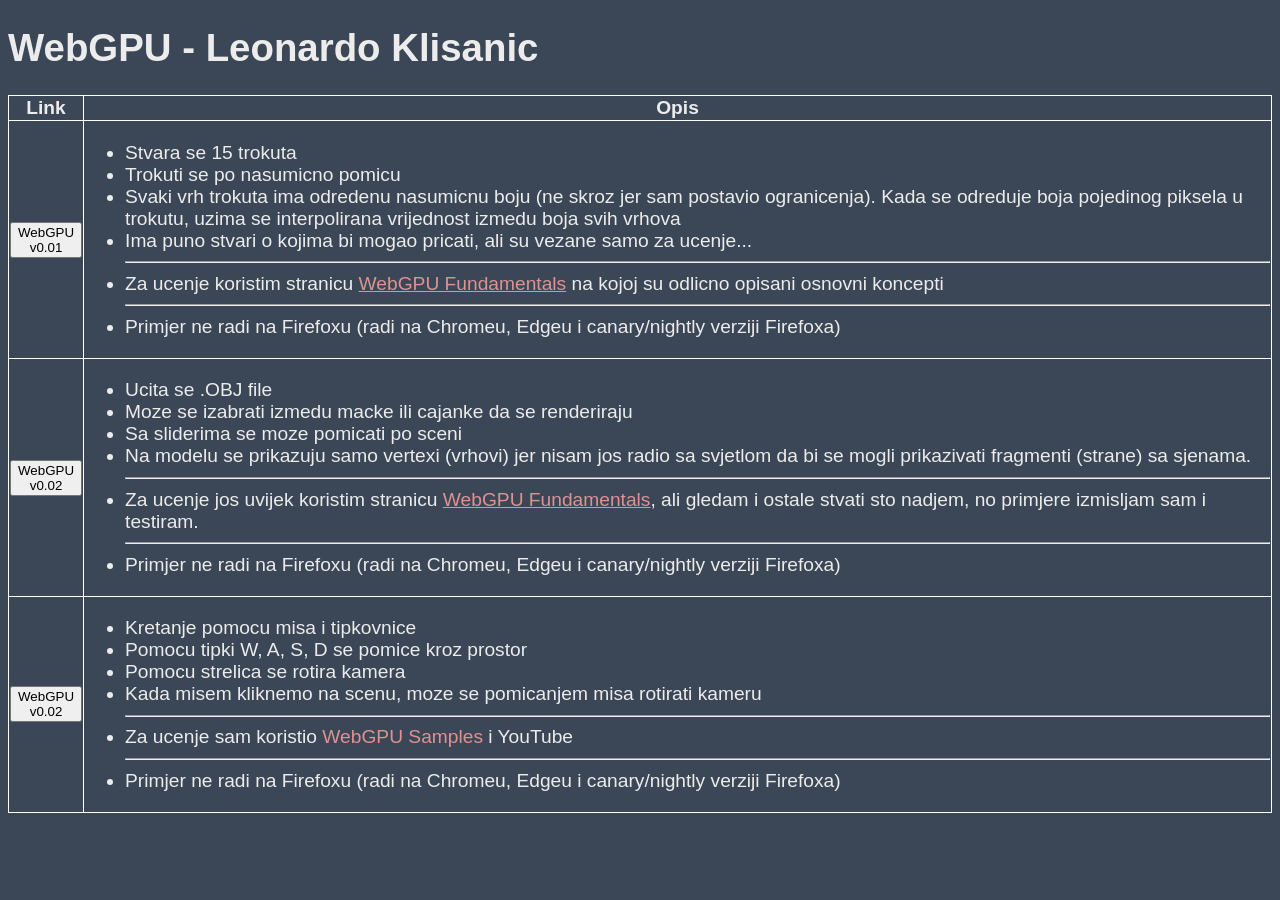
==== index.html @ 35ad5247 "Napravljeno okretanje kamere i kretanje u prostoru" ====
<!DOCTYPE html>
<html lang="en">

<head>
    <meta charset="UTF-8">
    <meta name="viewport" content="width=device-width, initial-scale=1.0">
    <title>WebGPU</title>
    <style>
        body {
            font-family: 'Segoe UI', Tahoma, Geneva, Verdana, sans-serif;
            font-size: larger;
            color: rgb(236, 236, 236);
            background-color: rgb(59, 71, 86);
        }
        table {
            border-collapse: collapse;
        }

        th,
        td {
            border: 1px solid white;
        }
        td:nth-child(2) {
            width: 100%;
        }
        a {
            text-decoration: none;
            color: rgb(222, 146, 146);
        }
    </style>
</head>

<body>
    <h1>WebGPU - Leonardo Klisanic</h1>
    <table>
        <tr>
            <th>Link </th>
            <th>Opis</th>
        </tr>
        <tr>
            <td><a href="dist/index.html"><button>WebGPU v0.01</button></a></td>
            <td>
                <ul>
                    <li>Stvara se 15 trokuta</li>
                    <li>Trokuti se po nasumicno pomicu</li>
                    <li>Svaki vrh trokuta ima odredenu nasumicnu boju (ne skroz jer sam postavio ogranicenja). Kada se odreduje boja pojedinog piksela u trokutu, uzima se interpolirana vrijednost izmedu boja svih vrhova</li>
                    <li>Ima puno stvari o kojima bi mogao pricati, ali su vezane samo za ucenje...</li>
                    <hr>
                    <li>Za ucenje koristim stranicu <a href="https://webgpufundamentals.org/" target="_blank"><u>WebGPU Fundamentals</u></a> na kojoj su odlicno opisani osnovni koncepti</li>
                    <hr>
                    <li>Primjer ne radi na Firefoxu (radi na Chromeu, Edgeu i canary/nightly verziji Firefoxa)</li>
                </ul>
            </td>
        </tr>
        <tr>
            <td><a href="dist_v2/index.html"><button>WebGPU v0.02</button></a></td>
            <td>
                <ul>
                    <li>Ucita se .OBJ file</li>
                    <li>Moze se izabrati izmedu macke ili cajanke da se renderiraju</li>
                    <li>Sa sliderima se moze pomicati po sceni</li>
                    <li>Na modelu se prikazuju samo vertexi (vrhovi) jer nisam jos radio sa svjetlom da bi se mogli prikazivati fragmenti (strane) sa sjenama.</li>
                    <hr>
                    <li>Za ucenje jos uvijek koristim stranicu <a href="https://webgpufundamentals.org/" target="_blank"><u>WebGPU Fundamentals</u></a>, ali gledam i ostale stvati sto nadjem, no primjere izmisljam sam i testiram.</li>
                    <hr>
                    <li>Primjer ne radi na Firefoxu (radi na Chromeu, Edgeu i canary/nightly verziji Firefoxa)</li>
                </ul>
            </td>
        </tr>
        <tr>
            <td><a href="dist_v3/index.html"><button>WebGPU v0.02</button></a></td>
            <td>
                <ul>
                    <li>Kretanje pomocu misa i tipkovnice</li>
                    <li>Pomocu tipki W, A, S, D se pomice kroz prostor</li>
                    <li>Pomocu strelica se rotira kamera</li>
                    <li>Kada misem kliknemo na scenu, moze se pomicanjem misa rotirati kameru</li>
                    <hr>
                    <li>Za ucenje sam koristio <a href="https://webgpu.github.io/webgpu-samples/">WebGPU Samples</a> i YouTube</li>
                    <hr>
                    <li>Primjer ne radi na Firefoxu (radi na Chromeu, Edgeu i canary/nightly verziji Firefoxa)</li>
                </ul>
            </td>
        </tr>
    </table>
</body>

</html>
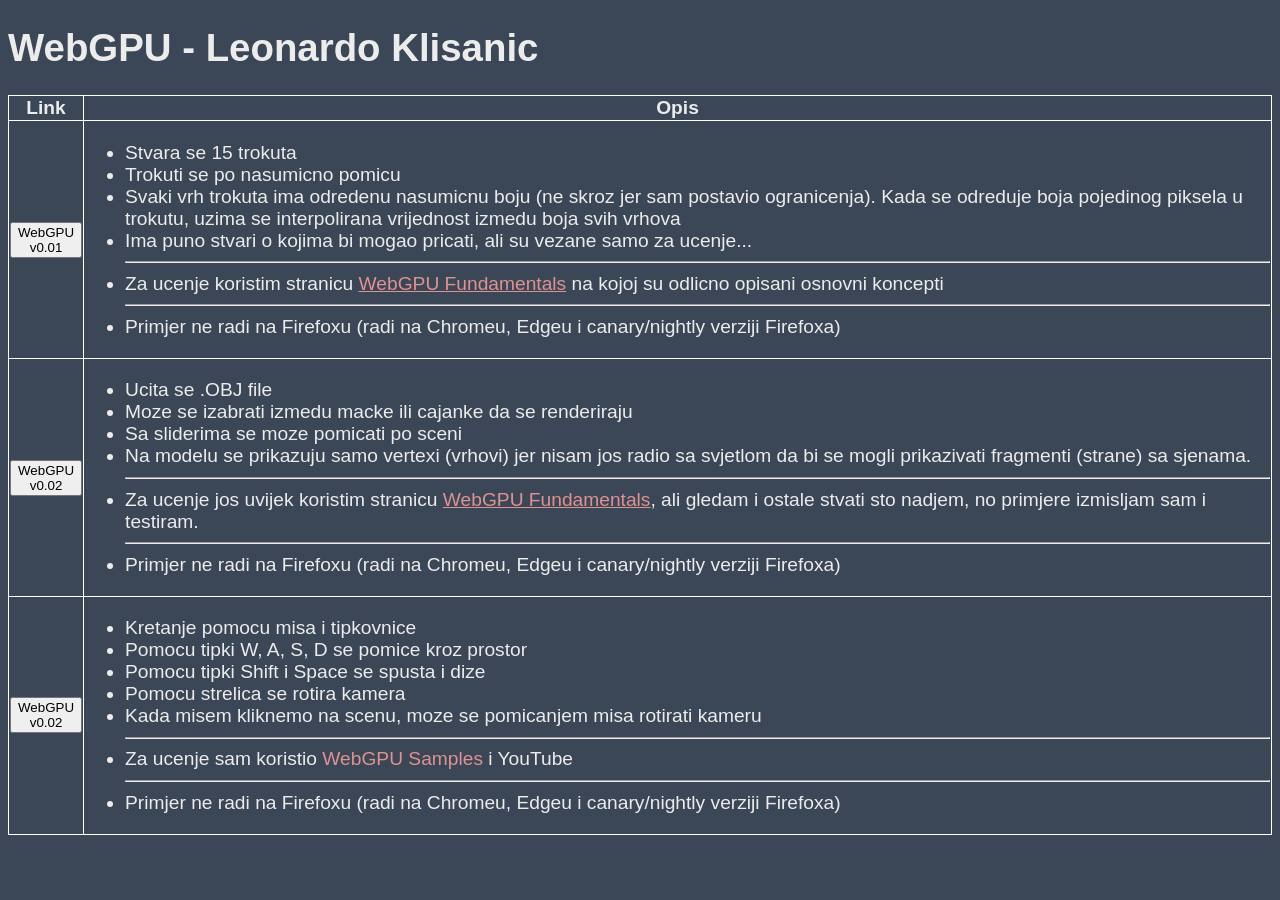
==== commit 7c10900d: "Azuriran opis" ====
--- a/index.html
+++ b/index.html
@@ -73,6 +73,7 @@
                 <ul>
                     <li>Kretanje pomocu misa i tipkovnice</li>
                     <li>Pomocu tipki W, A, S, D se pomice kroz prostor</li>
+                    <li>Pomocu tipki Shift i Space se spusta i dize</li>
                     <li>Pomocu strelica se rotira kamera</li>
                     <li>Kada misem kliknemo na scenu, moze se pomicanjem misa rotirati kameru</li>
                     <hr>
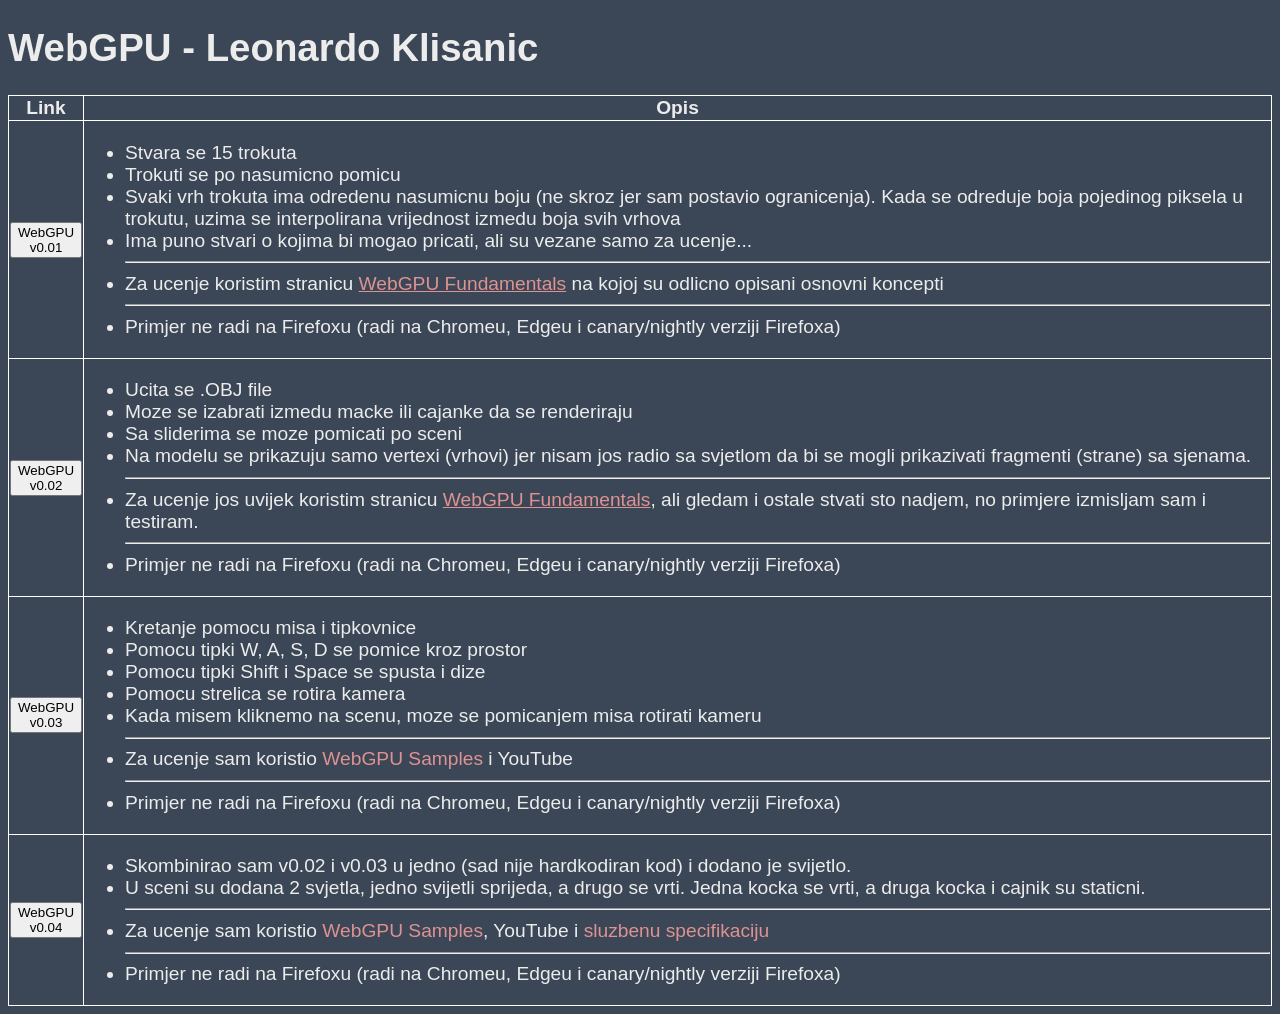
==== commit e135d5f7: "Dodana verzija 0.04 projekta (svijetlo i scena)." ====
--- a/index.html
+++ b/index.html
@@ -68,7 +68,7 @@
             </td>
         </tr>
         <tr>
-            <td><a href="dist_v3/index.html"><button>WebGPU v0.02</button></a></td>
+            <td><a href="dist_v3/index.html"><button>WebGPU v0.03</button></a></td>
             <td>
                 <ul>
                     <li>Kretanje pomocu misa i tipkovnice</li>
@@ -83,6 +83,19 @@
                 </ul>
             </td>
         </tr>
+        <tr>
+            <td><a href="dist_v4/index.html"><button>WebGPU v0.04</button></a></td>
+            <td>
+                <ul>
+                    <li>Skombinirao sam v0.02 i v0.03 u jedno (sad nije hardkodiran kod) i dodano je svijetlo.</li>
+                    <li>U sceni su dodana 2 svjetla, jedno svijetli sprijeda, a drugo se vrti. Jedna kocka se vrti, a druga kocka i cajnik su staticni.</li>
+                    <hr>
+                    <li>Za ucenje sam koristio <a href="https://webgpu.github.io/webgpu-samples/">WebGPU Samples</a>, YouTube i <a href="https://www.w3.org/TR/webgpu/">sluzbenu specifikaciju</a></li>
+                    <hr>
+                    <li>Primjer ne radi na Firefoxu (radi na Chromeu, Edgeu i canary/nightly verziji Firefoxa)</li>
+                </ul>
+            </td>
+        </tr>
     </table>
 </body>
 
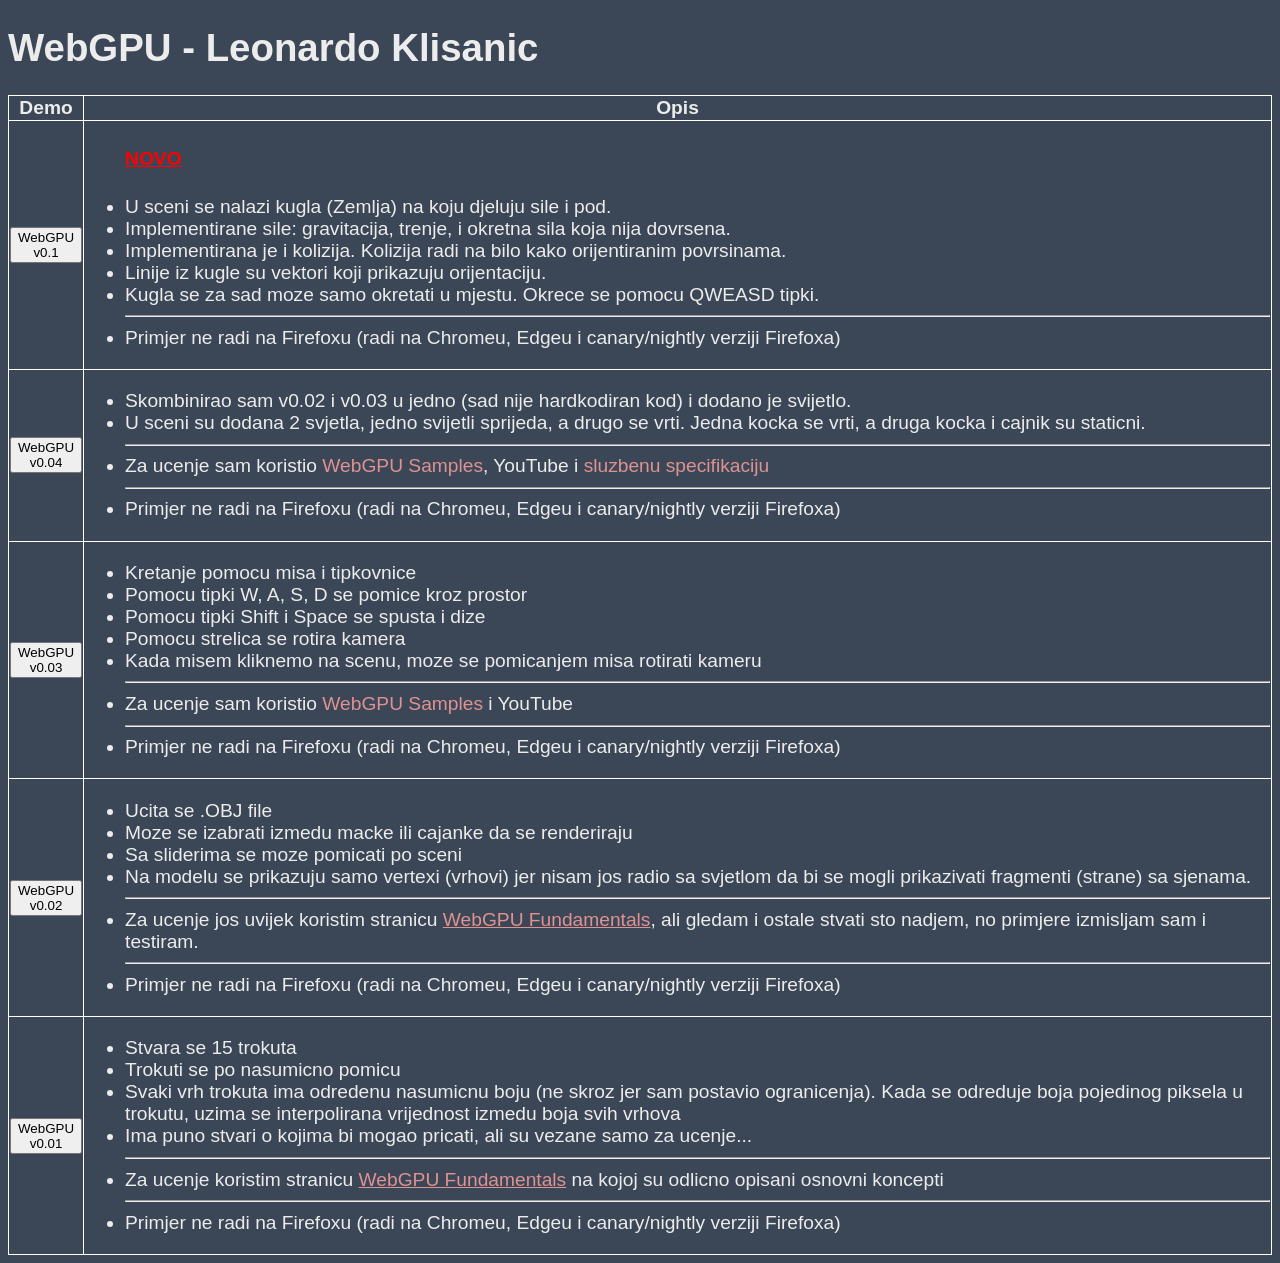
==== commit 69c460c6: "Dodana nova verzija projekta sa kolizijama, teksturama i trenjem" ====
--- a/index.html
+++ b/index.html
@@ -12,6 +12,7 @@
             color: rgb(236, 236, 236);
             background-color: rgb(59, 71, 86);
         }
+
         table {
             border-collapse: collapse;
         }
@@ -20,9 +21,11 @@
         td {
             border: 1px solid white;
         }
+
         td:nth-child(2) {
             width: 100%;
         }
+
         a {
             text-decoration: none;
             color: rgb(222, 146, 146);
@@ -34,34 +37,34 @@
     <h1>WebGPU - Leonardo Klisanic</h1>
     <table>
         <tr>
-            <th>Link </th>
+            <th>Demo</th>
             <th>Opis</th>
         </tr>
         <tr>
-            <td><a href="dist/index.html"><button>WebGPU v0.01</button></a></td>
+            <td><a href="dist_v5/index.html"><button>WebGPU v0.1</button></a></td>
             <td>
                 <ul>
-                    <li>Stvara se 15 trokuta</li>
-                    <li>Trokuti se po nasumicno pomicu</li>
-                    <li>Svaki vrh trokuta ima odredenu nasumicnu boju (ne skroz jer sam postavio ogranicenja). Kada se odreduje boja pojedinog piksela u trokutu, uzima se interpolirana vrijednost izmedu boja svih vrhova</li>
-                    <li>Ima puno stvari o kojima bi mogao pricati, ali su vezane samo za ucenje...</li>
-                    <hr>
-                    <li>Za ucenje koristim stranicu <a href="https://webgpufundamentals.org/" target="_blank"><u>WebGPU Fundamentals</u></a> na kojoj su odlicno opisani osnovni koncepti</li>
+                    <h4><b><u style="color: red">NOVO</u></b></h4>
+                    <li>U sceni se nalazi kugla (Zemlja) na koju djeluju sile i pod.</li>
+                    <li>Implementirane sile: gravitacija, trenje, i okretna sila koja nija dovrsena.</li>
+                    <li>Implementirana je i kolizija. Kolizija radi na bilo kako orijentiranim povrsinama.</li>
+                    <li>Linije iz kugle su vektori koji prikazuju orijentaciju.</li>
+                    <li>Kugla se za sad moze samo okretati u mjestu. Okrece se pomocu QWEASD tipki.</li>
                     <hr>
                     <li>Primjer ne radi na Firefoxu (radi na Chromeu, Edgeu i canary/nightly verziji Firefoxa)</li>
                 </ul>
             </td>
         </tr>
         <tr>
-            <td><a href="dist_v2/index.html"><button>WebGPU v0.02</button></a></td>
+            <td><a href="dist_v4/index.html"><button>WebGPU v0.04</button></a></td>
             <td>
                 <ul>
-                    <li>Ucita se .OBJ file</li>
-                    <li>Moze se izabrati izmedu macke ili cajanke da se renderiraju</li>
-                    <li>Sa sliderima se moze pomicati po sceni</li>
-                    <li>Na modelu se prikazuju samo vertexi (vrhovi) jer nisam jos radio sa svjetlom da bi se mogli prikazivati fragmenti (strane) sa sjenama.</li>
+                    <li>Skombinirao sam v0.02 i v0.03 u jedno (sad nije hardkodiran kod) i dodano je svijetlo.</li>
+                    <li>U sceni su dodana 2 svjetla, jedno svijetli sprijeda, a drugo se vrti. Jedna kocka se vrti, a
+                        druga kocka i cajnik su staticni.</li>
                     <hr>
-                    <li>Za ucenje jos uvijek koristim stranicu <a href="https://webgpufundamentals.org/" target="_blank"><u>WebGPU Fundamentals</u></a>, ali gledam i ostale stvati sto nadjem, no primjere izmisljam sam i testiram.</li>
+                    <li>Za ucenje sam koristio <a href="https://webgpu.github.io/webgpu-samples/">WebGPU Samples</a>,
+                        YouTube i <a href="https://www.w3.org/TR/webgpu/">sluzbenu specifikaciju</a></li>
                     <hr>
                     <li>Primjer ne radi na Firefoxu (radi na Chromeu, Edgeu i canary/nightly verziji Firefoxa)</li>
                 </ul>
@@ -77,20 +80,44 @@
                     <li>Pomocu strelica se rotira kamera</li>
                     <li>Kada misem kliknemo na scenu, moze se pomicanjem misa rotirati kameru</li>
                     <hr>
-                    <li>Za ucenje sam koristio <a href="https://webgpu.github.io/webgpu-samples/">WebGPU Samples</a> i YouTube</li>
+                    <li>Za ucenje sam koristio <a href="https://webgpu.github.io/webgpu-samples/">WebGPU Samples</a> i
+                        YouTube</li>
                     <hr>
                     <li>Primjer ne radi na Firefoxu (radi na Chromeu, Edgeu i canary/nightly verziji Firefoxa)</li>
                 </ul>
             </td>
         </tr>
         <tr>
-            <td><a href="dist_v4/index.html"><button>WebGPU v0.04</button></a></td>
+            <td><a href="dist_v2/index.html"><button>WebGPU v0.02</button></a></td>
             <td>
                 <ul>
-                    <li>Skombinirao sam v0.02 i v0.03 u jedno (sad nije hardkodiran kod) i dodano je svijetlo.</li>
-                    <li>U sceni su dodana 2 svjetla, jedno svijetli sprijeda, a drugo se vrti. Jedna kocka se vrti, a druga kocka i cajnik su staticni.</li>
+                    <li>Ucita se .OBJ file</li>
+                    <li>Moze se izabrati izmedu macke ili cajanke da se renderiraju</li>
+                    <li>Sa sliderima se moze pomicati po sceni</li>
+                    <li>Na modelu se prikazuju samo vertexi (vrhovi) jer nisam jos radio sa svjetlom da bi se mogli
+                        prikazivati fragmenti (strane) sa sjenama.</li>
                     <hr>
-                    <li>Za ucenje sam koristio <a href="https://webgpu.github.io/webgpu-samples/">WebGPU Samples</a>, YouTube i <a href="https://www.w3.org/TR/webgpu/">sluzbenu specifikaciju</a></li>
+                    <li>Za ucenje jos uvijek koristim stranicu <a href="https://webgpufundamentals.org/"
+                            target="_blank"><u>WebGPU Fundamentals</u></a>, ali gledam i ostale stvati sto nadjem, no
+                        primjere izmisljam sam i testiram.</li>
+                    <hr>
+                    <li>Primjer ne radi na Firefoxu (radi na Chromeu, Edgeu i canary/nightly verziji Firefoxa)</li>
+                </ul>
+            </td>
+        </tr>
+        <tr>
+            <td><a href="dist_v1/index.html"><button>WebGPU v0.01</button></a></td>
+            <td>
+                <ul>
+                    <li>Stvara se 15 trokuta</li>
+                    <li>Trokuti se po nasumicno pomicu</li>
+                    <li>Svaki vrh trokuta ima odredenu nasumicnu boju (ne skroz jer sam postavio ogranicenja). Kada se
+                        odreduje boja pojedinog piksela u trokutu, uzima se interpolirana vrijednost izmedu boja svih
+                        vrhova</li>
+                    <li>Ima puno stvari o kojima bi mogao pricati, ali su vezane samo za ucenje...</li>
+                    <hr>
+                    <li>Za ucenje koristim stranicu <a href="https://webgpufundamentals.org/" target="_blank"><u>WebGPU
+                                Fundamentals</u></a> na kojoj su odlicno opisani osnovni koncepti</li>
                     <hr>
                     <li>Primjer ne radi na Firefoxu (radi na Chromeu, Edgeu i canary/nightly verziji Firefoxa)</li>
                 </ul>
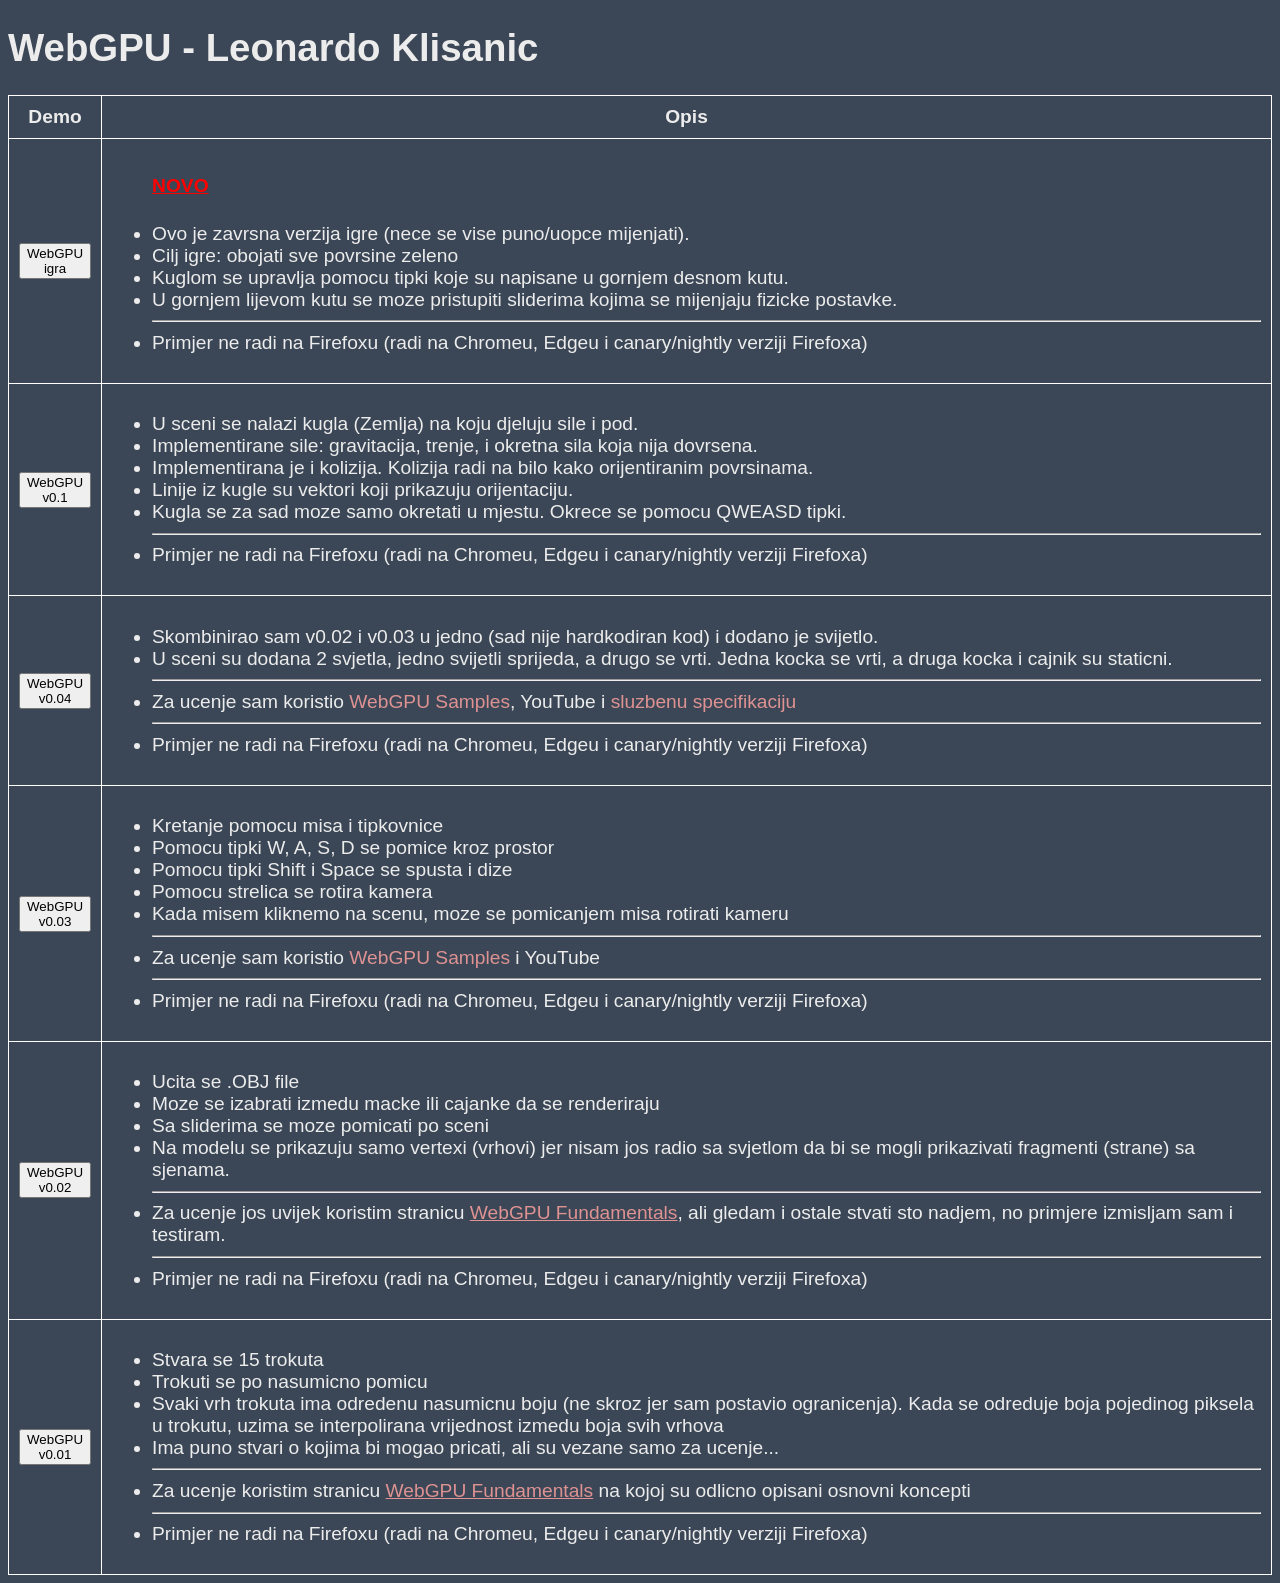
==== commit 939edb4d: "Dodana glavna verzija igre" ====
--- a/index.html
+++ b/index.html
@@ -20,6 +20,7 @@
         th,
         td {
             border: 1px solid white;
+            padding: 10px;
         }
 
         td:nth-child(2) {
@@ -41,10 +42,23 @@
             <th>Opis</th>
         </tr>
         <tr>
+            <td><a href="dist_v6/index.html"><button>WebGPU igra</button></a></td>
+            <td>
+                <ul>
+                    <h4><b><u style="color: red">NOVO</u></b></h4>
+                    <li>Ovo je zavrsna verzija igre (nece se vise puno/uopce mijenjati).</li>
+                    <li>Cilj igre: obojati sve povrsine zeleno</li>
+                    <li>Kuglom se upravlja pomocu tipki koje su napisane u gornjem desnom kutu.</li>
+                    <li>U gornjem lijevom kutu se moze pristupiti sliderima kojima se mijenjaju fizicke postavke.</li>
+                    <hr>
+                    <li>Primjer ne radi na Firefoxu (radi na Chromeu, Edgeu i canary/nightly verziji Firefoxa)</li>
+                </ul>
+            </td>
+        </tr>
+        <tr>
             <td><a href="dist_v5/index.html"><button>WebGPU v0.1</button></a></td>
             <td>
                 <ul>
-                    <h4><b><u style="color: red">NOVO</u></b></h4>
                     <li>U sceni se nalazi kugla (Zemlja) na koju djeluju sile i pod.</li>
                     <li>Implementirane sile: gravitacija, trenje, i okretna sila koja nija dovrsena.</li>
                     <li>Implementirana je i kolizija. Kolizija radi na bilo kako orijentiranim povrsinama.</li>
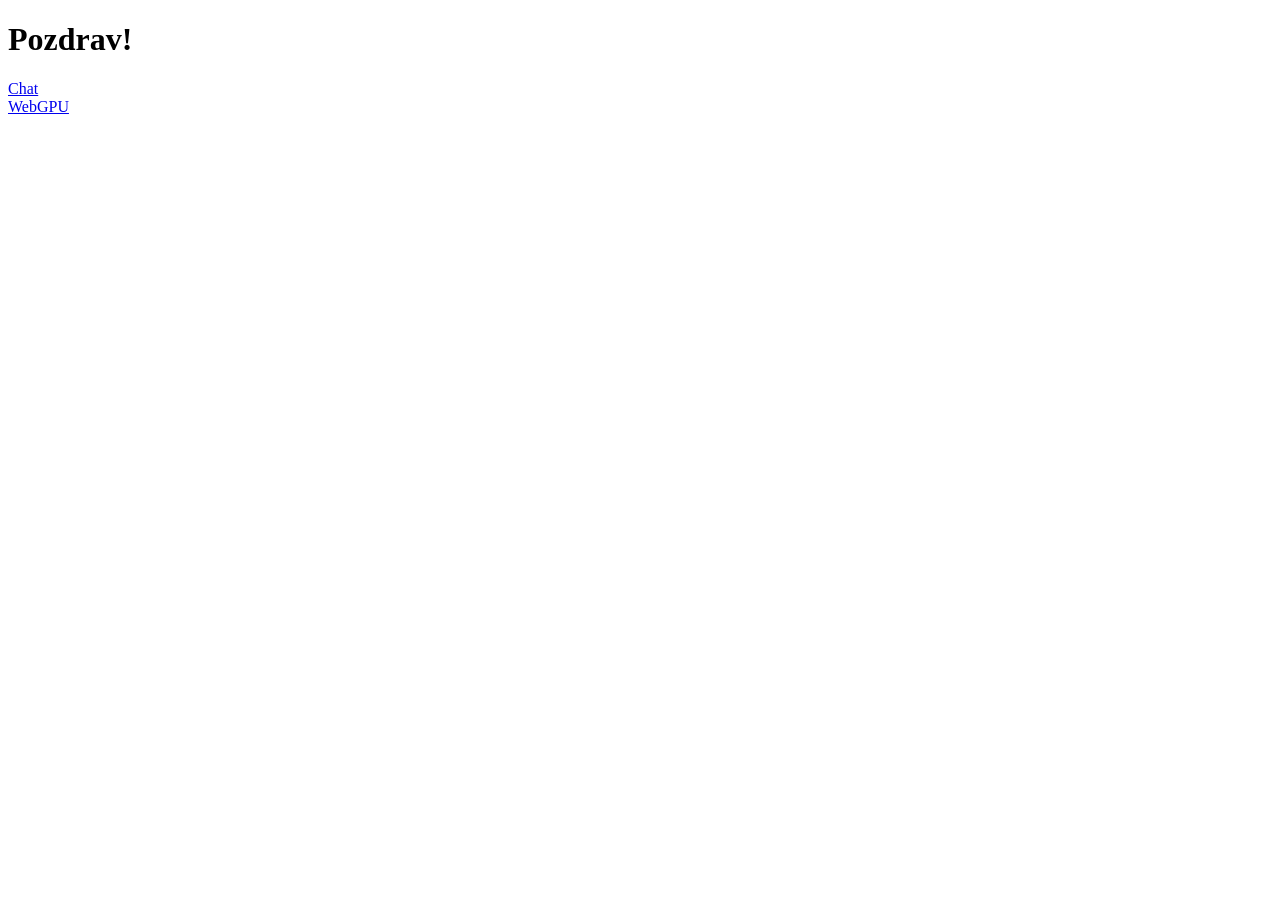
==== commit 09a0e9b7: "Added different folder structure" ====
--- a/index.html
+++ b/index.html
@@ -1,143 +1,16 @@
 <!DOCTYPE html>
 <html lang="en">
-
 <head>
     <meta charset="UTF-8">
     <meta name="viewport" content="width=device-width, initial-scale=1.0">
-    <title>WebGPU</title>
-    <style>
-        body {
-            font-family: 'Segoe UI', Tahoma, Geneva, Verdana, sans-serif;
-            font-size: larger;
-            color: rgb(236, 236, 236);
-            background-color: rgb(59, 71, 86);
-        }
+    <title>Heh</title>
+</head>
+<body>
+    <h1>Pozdrav!</h1>
 
-        table {
-            border-collapse: collapse;
-        }
+    <div><a href="./chat/index.html">Chat</a></div>
 
-        th,
-        td {
-            border: 1px solid white;
-            padding: 10px;
-        }
+    <div><a href="./webgpu/index.html">WebGPU</a></div>
 
-        td:nth-child(2) {
-            width: 100%;
-        }
-
-        a {
-            text-decoration: none;
-            color: rgb(222, 146, 146);
-        }
-    </style>
-</head>
-
-<body>
-    <h1>WebGPU - Leonardo Klisanic</h1>
-    <table>
-        <tr>
-            <th>Demo</th>
-            <th>Opis</th>
-        </tr>
-        <tr>
-            <td><a href="dist_v6/index.html"><button>WebGPU igra</button></a></td>
-            <td>
-                <ul>
-                    <h4><b><u style="color: red">NOVO</u></b></h4>
-                    <li>Ovo je zavrsna verzija igre (nece se vise puno/uopce mijenjati).</li>
-                    <li>Cilj igre: obojati sve povrsine zeleno</li>
-                    <li>Kuglom se upravlja pomocu tipki koje su napisane u gornjem desnom kutu.</li>
-                    <li>U gornjem lijevom kutu se moze pristupiti sliderima kojima se mijenjaju fizicke postavke.</li>
-                    <hr>
-                    <li>Primjer ne radi na Firefoxu (radi na Chromeu, Edgeu i canary/nightly verziji Firefoxa)</li>
-                </ul>
-            </td>
-        </tr>
-        <tr>
-            <td><a href="dist_v5/index.html"><button>WebGPU v0.1</button></a></td>
-            <td>
-                <ul>
-                    <li>U sceni se nalazi kugla (Zemlja) na koju djeluju sile i pod.</li>
-                    <li>Implementirane sile: gravitacija, trenje, i okretna sila koja nija dovrsena.</li>
-                    <li>Implementirana je i kolizija. Kolizija radi na bilo kako orijentiranim povrsinama.</li>
-                    <li>Linije iz kugle su vektori koji prikazuju orijentaciju.</li>
-                    <li>Kugla se za sad moze samo okretati u mjestu. Okrece se pomocu QWEASD tipki.</li>
-                    <hr>
-                    <li>Primjer ne radi na Firefoxu (radi na Chromeu, Edgeu i canary/nightly verziji Firefoxa)</li>
-                </ul>
-            </td>
-        </tr>
-        <tr>
-            <td><a href="dist_v4/index.html"><button>WebGPU v0.04</button></a></td>
-            <td>
-                <ul>
-                    <li>Skombinirao sam v0.02 i v0.03 u jedno (sad nije hardkodiran kod) i dodano je svijetlo.</li>
-                    <li>U sceni su dodana 2 svjetla, jedno svijetli sprijeda, a drugo se vrti. Jedna kocka se vrti, a
-                        druga kocka i cajnik su staticni.</li>
-                    <hr>
-                    <li>Za ucenje sam koristio <a href="https://webgpu.github.io/webgpu-samples/">WebGPU Samples</a>,
-                        YouTube i <a href="https://www.w3.org/TR/webgpu/">sluzbenu specifikaciju</a></li>
-                    <hr>
-                    <li>Primjer ne radi na Firefoxu (radi na Chromeu, Edgeu i canary/nightly verziji Firefoxa)</li>
-                </ul>
-            </td>
-        </tr>
-        <tr>
-            <td><a href="dist_v3/index.html"><button>WebGPU v0.03</button></a></td>
-            <td>
-                <ul>
-                    <li>Kretanje pomocu misa i tipkovnice</li>
-                    <li>Pomocu tipki W, A, S, D se pomice kroz prostor</li>
-                    <li>Pomocu tipki Shift i Space se spusta i dize</li>
-                    <li>Pomocu strelica se rotira kamera</li>
-                    <li>Kada misem kliknemo na scenu, moze se pomicanjem misa rotirati kameru</li>
-                    <hr>
-                    <li>Za ucenje sam koristio <a href="https://webgpu.github.io/webgpu-samples/">WebGPU Samples</a> i
-                        YouTube</li>
-                    <hr>
-                    <li>Primjer ne radi na Firefoxu (radi na Chromeu, Edgeu i canary/nightly verziji Firefoxa)</li>
-                </ul>
-            </td>
-        </tr>
-        <tr>
-            <td><a href="dist_v2/index.html"><button>WebGPU v0.02</button></a></td>
-            <td>
-                <ul>
-                    <li>Ucita se .OBJ file</li>
-                    <li>Moze se izabrati izmedu macke ili cajanke da se renderiraju</li>
-                    <li>Sa sliderima se moze pomicati po sceni</li>
-                    <li>Na modelu se prikazuju samo vertexi (vrhovi) jer nisam jos radio sa svjetlom da bi se mogli
-                        prikazivati fragmenti (strane) sa sjenama.</li>
-                    <hr>
-                    <li>Za ucenje jos uvijek koristim stranicu <a href="https://webgpufundamentals.org/"
-                            target="_blank"><u>WebGPU Fundamentals</u></a>, ali gledam i ostale stvati sto nadjem, no
-                        primjere izmisljam sam i testiram.</li>
-                    <hr>
-                    <li>Primjer ne radi na Firefoxu (radi na Chromeu, Edgeu i canary/nightly verziji Firefoxa)</li>
-                </ul>
-            </td>
-        </tr>
-        <tr>
-            <td><a href="dist_v1/index.html"><button>WebGPU v0.01</button></a></td>
-            <td>
-                <ul>
-                    <li>Stvara se 15 trokuta</li>
-                    <li>Trokuti se po nasumicno pomicu</li>
-                    <li>Svaki vrh trokuta ima odredenu nasumicnu boju (ne skroz jer sam postavio ogranicenja). Kada se
-                        odreduje boja pojedinog piksela u trokutu, uzima se interpolirana vrijednost izmedu boja svih
-                        vrhova</li>
-                    <li>Ima puno stvari o kojima bi mogao pricati, ali su vezane samo za ucenje...</li>
-                    <hr>
-                    <li>Za ucenje koristim stranicu <a href="https://webgpufundamentals.org/" target="_blank"><u>WebGPU
-                                Fundamentals</u></a> na kojoj su odlicno opisani osnovni koncepti</li>
-                    <hr>
-                    <li>Primjer ne radi na Firefoxu (radi na Chromeu, Edgeu i canary/nightly verziji Firefoxa)</li>
-                </ul>
-            </td>
-        </tr>
-    </table>
 </body>
-
 </html>
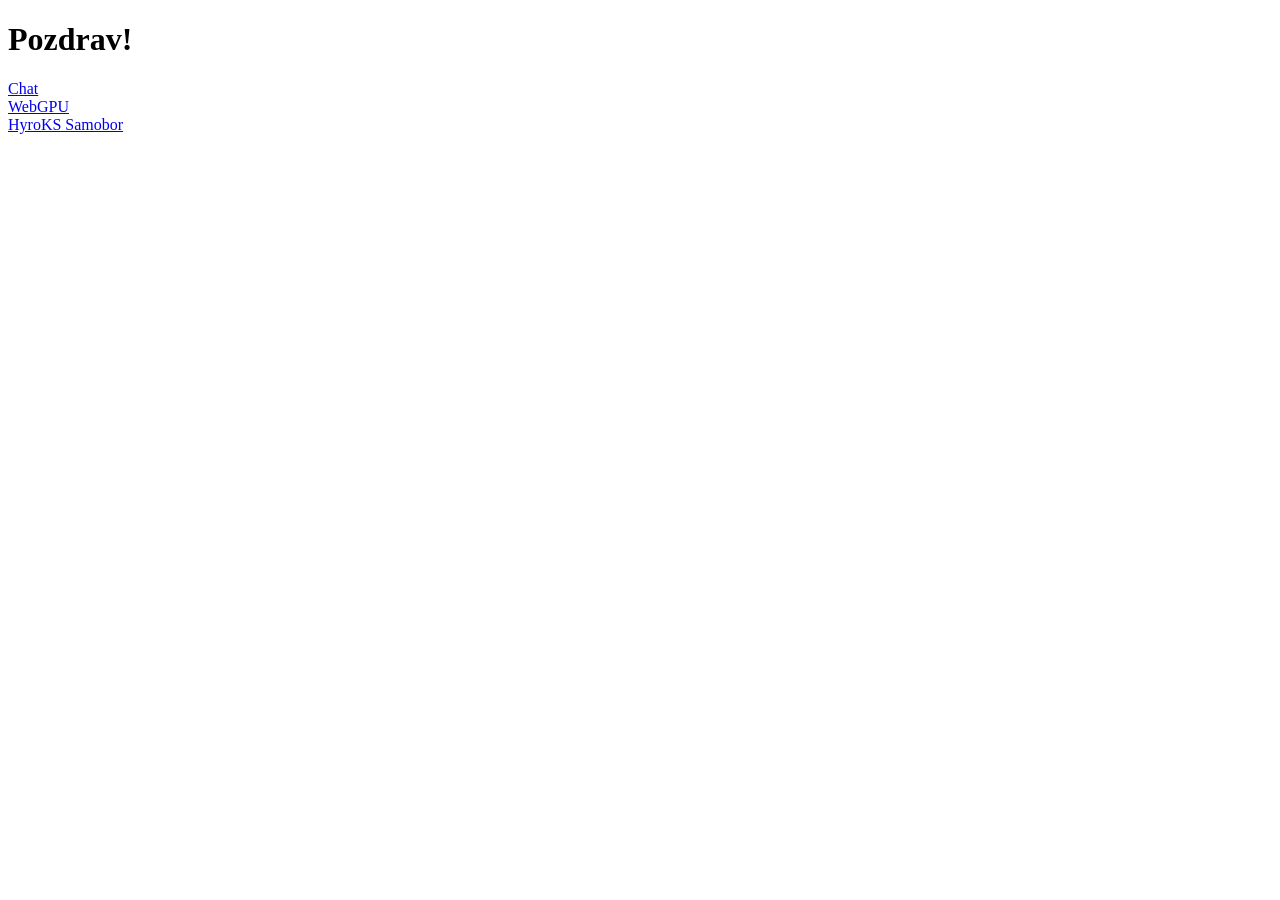
==== commit b5b683f2: "Add HyroKS" ====
--- a/index.html
+++ b/index.html
@@ -12,5 +12,6 @@
 
     <div><a href="./webgpu/index.html">WebGPU</a></div>
 
+    <div><a href="./hyroks/index.html">HyroKS Samobor</a></div>
 </body>
-</html>+</html>
